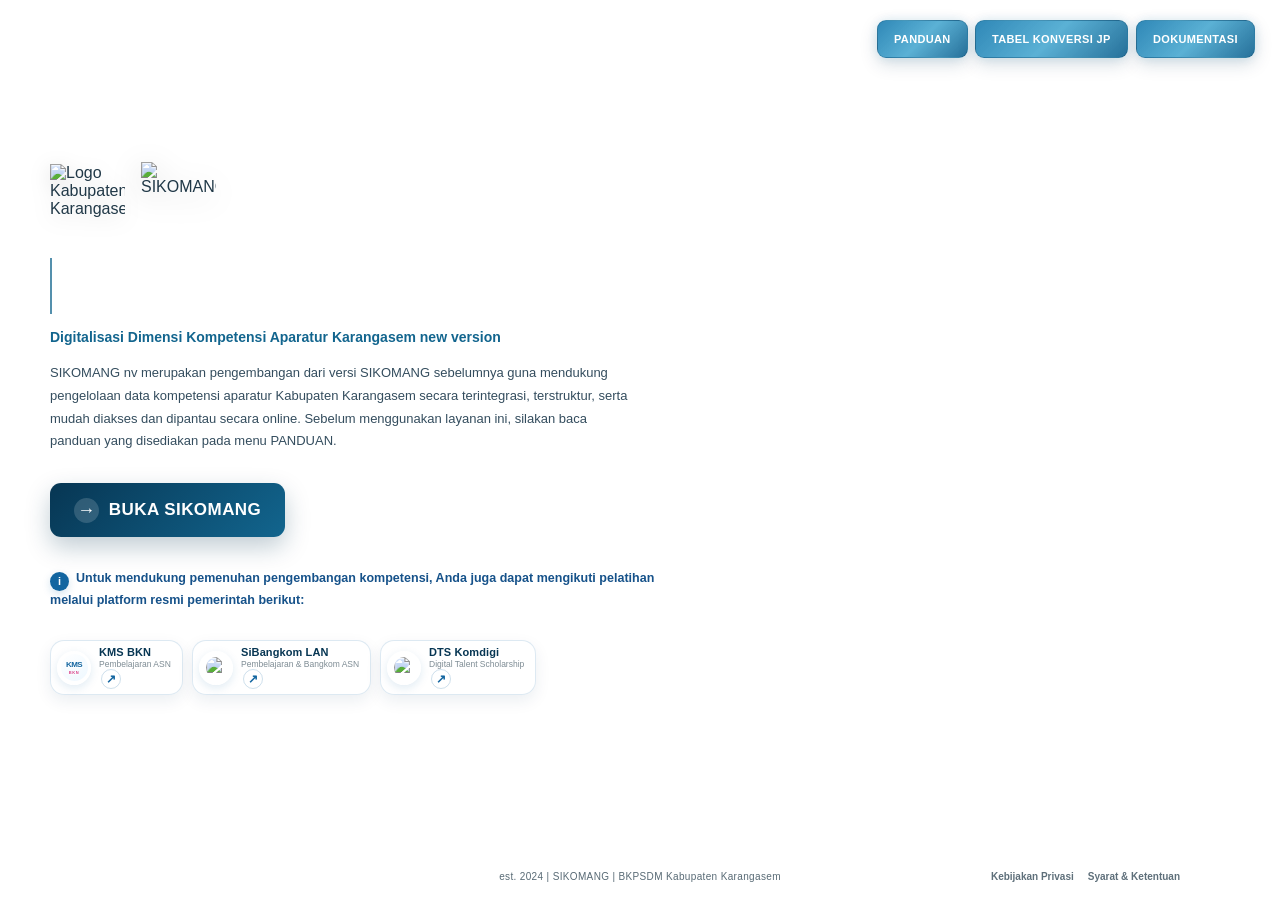
==== index.html @ b7037ccd "Add files via upload" ====
<!doctype html>
<html lang="id">
<head>
  <meta charset="utf-8">
  <meta name="viewport" content="width=device-width, initial-scale=1.0, viewport-fit=cover">
  <meta name="description" content="SIKOMANG — Dimensi Kompetensi Aparatur Karangasem. Sistem informasi pengelolaan data kompetensi aparatur.">
  <meta name="theme-color" content="#073653">
  <title>SIKOMANG nv</title>
  <link rel="icon" type="image/png" href="https://blogger.googleusercontent.com/img/b/R29vZ2xl/AVvXsEhTv3NF_RYDrVjf53ezFjJ-4LMrA7-zjyiUXCJ_-eomQvPcWwjPcozZjIeUtFaq4GAKJjiwIRip2Zx9M75CFWH_woqhorCWvPVDHFcKrvYK3Zy4B_KxeM5w0fXxfnubhvR7mXR-XQ4iGw35ykjAPFUPdKZBthhmKGzmTpYKE4m5cIBuZCiPL6_wJ5TTDw0/s1600/SIKOMANG_nv_logo-removebg-preview.png">
  <link rel="apple-touch-icon" href="https://blogger.googleusercontent.com/img/b/R29vZ2xl/AVvXsEhTv3NF_RYDrVjf53ezFjJ-4LMrA7-zjyiUXCJ_-eomQvPcWwjPcozZjIeUtFaq4GAKJjiwIRip2Zx9M75CFWH_woqhorCWvPVDHFcKrvYK3Zy4B_KxeM5w0fXxfnubhvR7mXR-XQ4iGw35ykjAPFUPdKZBthhmKGzmTpYKE4m5cIBuZCiPL6_wJ5TTDw0/s1600/SIKOMANG_nv_logo-removebg-preview.png">
  <link rel="stylesheet" href="./css/styles.css">
</head>
<body>
  <nav class="sikomang-top-navigation">
    <a class="sikomang-top-link" href="https://docs.google.com/document/d/1qxHeZSa4JE1cymDeZ_76wt2ddNHsXQZg9T_TUbJ90rs/edit?usp=drive_link" rel="noopener noreferrer" target="_blank">PANDUAN</a>
    <a class="sikomang-top-link" href="https://drive.google.com/file/d/16lvYVLK_wF_RiG1HBfPCOMJj9XRJL1Ff/view?usp=drive_link" rel="noopener noreferrer" target="_blank">TABEL KONVERSI JP</a>
    <a class="sikomang-top-link" href="https://LINK-DOKUMENTASI-ANDA" rel="noopener noreferrer" target="_blank">DOKUMENTASI</a>
  </nav>

  <div id="sikomang-home">
    <div class="sikomang-inner">
      <main class="sikomang-content">
        <div class="sikomang-logo-group">
          <img alt="Logo Kabupaten Karangasem" class="sikomang-logo-karangasem" src="https://blogger.googleusercontent.com/img/b/R29vZ2xl/AVvXsEgssysoO-b3N_sjAgpkityn6OOA7DGJrV0iVriN3-1NRI_qAPaDOYOQLd6R_81pIdKPv_aySEL9UHjN-1ceihPFwnJIa7dcCjVH3wijMaC7Nv94n60d31a6g2YxY4_qt68Mo0LGVWyhR8UKW6-D212RdewvMAFm1sQoogPq8eMAwKa8JlEawm-ktO28DyA/s1600/Lambang_Kabupaten_Karangasem.png">
          <img alt="SIKOMANG" class="sikomang-logo" src="https://blogger.googleusercontent.com/img/b/R29vZ2xl/AVvXsEjkq65o_XF2HtqNQklqdAKvTjPydMq-ZWHaVfdY4OzZf1yv0tZmZhSpdmbIMB8yJDCCu24y-PZqPLhBCRbshxZ0JDTyYNIM0AO7C9q8FE04QLsxo6fCofEsiNv14dK03ruEIncZ9sMXt8GR4m8tjtPG3aGFh1_wqmnxsxC1DxN1kdOwCGkfSg0_lIZKnArw/s1600/SIKOMANG_nv_logo-removebg-preview.png">
        </div>

        <h1 class="sikomang-title">SIKOMANG nv</h1>
        <div class="sikomang-subtitle">Digitalisasi Dimensi Kompetensi Aparatur Karangasem new version</div>
        <p class="sikomang-description">
          SIKOMANG nv merupakan pengembangan dari versi SIKOMANG sebelumnya guna
          mendukung pengelolaan data kompetensi aparatur Kabupaten Karangasem secara terintegrasi, terstruktur, serta mudah
          diakses dan dipantau secara online.
          Sebelum menggunakan layanan ini, silakan baca panduan yang disediakan pada menu PANDUAN.
        </p>

        <nav class="sikomang-navigation">
          <a aria-label="Masuk ke Aplikasi SIKOMANG" class="sikomang-primary" href="https://sikomangnv.vercel.app/" rel="noopener noreferrer" target="_self">
            <span aria-hidden="true" class="sikomang-arrow">&#8594;</span>
            <span>BUKA SIKOMANG</span>
          </a>
          <div class="sikomang-learning-info"><span>Untuk mendukung pemenuhan pengembangan kompetensi, Anda juga dapat mengikuti pelatihan melalui platform resmi pemerintah berikut:</span></div>
          <div aria-label="Platform pembelajaran eksternal" class="sikomang-external-row">
            <a aria-label="KMS MASN BKN" class="sikomang-external-link" href="https://apps-denpasar.bkn.go.id/elearning/" rel="noopener noreferrer" target="_blank">
              <span aria-hidden="true" class="sikomang-external-logo-wrap"><span class="sikomang-kms-mark"><strong>KMS</strong><span>BKN</span></span></span>
              <span class="sikomang-external-text"><span class="sikomang-external-name">KMS BKN</span><span class="sikomang-external-caption">Pembelajaran ASN</span><span aria-hidden="true" class="sikomang-external-open">&#8599;</span></span>
            </a>
            <a aria-label="SiBangkom LAN" class="sikomang-external-link" href="https://sibangkom.lan.go.id/" rel="noopener noreferrer" target="_blank">
              <span aria-hidden="true" class="sikomang-external-logo-wrap"><img alt="Logo SiBangkom LAN" class="sikomang-external-logo" src="https://www.google.com/s2/favicons?domain=sibangkom.lan.go.id&amp;sz=128"></span>
              <span class="sikomang-external-text"><span class="sikomang-external-name">SiBangkom LAN</span><span class="sikomang-external-caption">Pembelajaran &amp; Bangkom ASN</span><span aria-hidden="true" class="sikomang-external-open">&#8599;</span></span>
            </a>
            <a aria-label="Digitalent Komdigi" class="sikomang-external-link" href="https://digitalent.komdigi.go.id/#" rel="noopener noreferrer" target="_blank">
              <span aria-hidden="true" class="sikomang-external-logo-wrap"><img alt="Logo Digitalent" class="sikomang-external-logo" src="https://www.google.com/s2/favicons?domain=digitalent.komdigi.go.id&amp;sz=128"></span>
              <span class="sikomang-external-text"><span class="sikomang-external-name">DTS Komdigi</span><span class="sikomang-external-caption">Digital Talent Scholarship</span><span aria-hidden="true" class="sikomang-external-open">&#8599;</span></span>
            </a>
          </div>
        </nav>
      </main>
    </div>

    <div class="sikomang-secondary-row">
      <!-- TODO: ganti alamat berikut dengan URL halaman GitHub setelah konten asli Blogger dipindahkan. -->
      <a class="sikomang-secondary" href="https://GANTI-DENGAN-URL-BLOGGER-ANDA.blogspot.com/p/kebijakan-privasi.html" target="_self">Kebijakan Privasi</a>
      <a class="sikomang-secondary" href="https://GANTI-DENGAN-URL-BLOGGER-ANDA.blogspot.com/p/syarat-dan-ketentuan.html" target="_self">Syarat &amp; Ketentuan</a>
    </div>

    <footer class="sikomang-footer">est. 2024 | SIKOMANG | BKPSDM Kabupaten Karangasem</footer>
  </div>
</body>
</html>
---- css/styles.css ----
/* =========================================================
   SIKOMANG
   FINAL BLOGGER TEMPLATE
   HOMEPAGE + STATIC PAGE
   ========================================================= */


/* =========================================================
   VARIABLES
   ========================================================= */

:root {

  --navy: #073653;
  --blue: #12658e;
  --text: #203847;
  --muted: #60717e;
  --white: #ffffff;

}


/* =========================================================
   GLOBAL RESET
   ========================================================= */

* {
  box-sizing: border-box;
}

html,
body {

  width: 100%;

  min-height: 100%;

  margin: 0 !important;

  padding: 0 !important;

  overflow-x: hidden !important;

}

body {

  font-family:
    Inter,
    "Segoe UI",
    Roboto,
    Arial,
    sans-serif;

  color: var(--text);

  background: #ffffff;

  overflow-x: hidden !important;

}

a {
  text-decoration: none;
}

img {
  max-width: 100%;
  height: auto;
}


/* =========================================================
   HIDE BLOGGER DEFAULT ELEMENTS
   ========================================================= */

#header,
#sidebar,
#footer,
#profile-container,
#powered-by,
.navbar,
.Attribution,
.blog-pager,
.feed-links,
.post-footer,
.date-header,
.post-header,
.post-timestamp,
.post-icons,
.comments,
#comments,
.comment-form,
.comment-thread,
.comment-block,
.status-msg-wrap,
.status-msg-border,
.blog-feeds,
.blog-feeds-container,
.feed-links,
.post-share-buttons,
.share-buttons,
.item-control,
.quickedit,
.quickedit-button,
.blog-admin,
.blog-admin-buttons,
.archive-list,
.widget-content > .clear {
  display: none !important;
}


/* =========================================================
   REMOVE BLOGGER DEFAULT SPACING
   ========================================================= */

#Blog1,
#main,
.main,
.main-outer,
.content-outer,
.content-inner,
.blog-posts,
.blog-posts.hfeed {

  margin: 0 !important;

  padding: 0 !important;

  border: 0 !important;

  width: 100% !important;

}


/* =========================================================
   HOMEPAGE TOP NAVIGATION
   ========================================================= */

.sikomang-top-navigation {

  position: fixed;

  top: 20px;

  right: 25px;

  z-index: 100;

  display: flex;

  align-items: center;

  gap: 8px;

}

.sikomang-top-link {
  position: relative;
  overflow: hidden;
  isolation: isolate;

  display: inline-flex;
  align-items: center;
  justify-content: center;

  min-height: 38px;
  padding: 0 16px;

  border: 1px solid rgba(7,54,83,.22);
  border-radius: 9px;

  background:
    linear-gradient(
      135deg,
      rgba(30,126,177,.92),
      rgba(68,166,207,.88),
      rgba(20,101,146,.92)
    );

  color: #ffffff !important;
  font-size: 11px;
  font-weight: 700;
  letter-spacing: .35px;
  white-space: nowrap;

  box-shadow:
    0 6px 17px rgba(7,54,83,.17),
    0 0 12px rgba(44,151,198,.12);

  transition:
    background .25s ease,
    transform .25s ease,
    box-shadow .25s ease,
    filter .25s ease;

  animation: sikomangAiPulse 3.8s ease-in-out infinite;
  will-change: transform, box-shadow;
}

.sikomang-top-link:hover {

  background:
    rgba(255,255,255,.96);

  transform:
    translateY(-2px);

  box-shadow:
    0 8px 20px
    rgba(7,54,83,.13);

}


/* =========================================================
   HOMEPAGE
   ========================================================= */

#sikomang-home {

  position: relative;

  width: 100%;

  min-height: 100vh;

  min-height: 100svh;

  display: flex;

  align-items: center;

  justify-content: center;

  overflow: hidden;

  isolation: isolate;

  padding:
    45px
    30px
    88px;

}


/* =========================================================
   HOMEPAGE BACKGROUND
   ========================================================= */

#sikomang-home::before {

  content: '';

  position: absolute;

  inset: 0;

  z-index: -3;

  background-image:
    url('https://blogger.googleusercontent.com/img/b/R29vZ2xl/AVvXsEhLcTNtQKGooM-GZeOCZV6aYxMw1UPsEujV1jWICkZ5WsKg4z4r6TThKshwBI06eh5rbtKVfD6-RU9kz6GqU1yBbiKgIf2Dja5ARjpQh0diacx_PJIHMOKNsjF2GX14XIACuK6lQkVFhbc65BNjcQTYDssGGGKvvS9Fx-aCcH54HbqoyEvVx70IqmcbOYk/s1600/1%20%281%29.png');

  background-position:
    center center;

  background-size:
    cover;

  background-repeat:
    no-repeat;

  transform:
    scale(1.03);

}


/* =========================================================
   HOMEPAGE OVERLAY
   ========================================================= */

#sikomang-home::after {

  content: '';

  position: absolute;

  inset: 0;

  z-index: -2;

  background:
    linear-gradient(
      90deg,
      rgba(255,255,255,.96) 0%,
      rgba(255,255,255,.91) 38%,
      rgba(255,255,255,.70) 68%,
      rgba(255,255,255,.42) 100%
    );

}


/* =========================================================
   HOMEPAGE INNER
   ========================================================= */

.sikomang-inner {

  position: relative;

  z-index: 5;

  width: 100%;

  max-width: 1180px;

  margin: 0 auto;

}


/* =========================================================
   HOMEPAGE CONTENT
   ========================================================= */

.sikomang-content {

  width: 100%;

  max-width: 650px;

  text-align: left;

}


/* =========================================================
   LOGO GROUP
   ========================================================= */

.sikomang-logo-group {

  display: flex;

  align-items: center;

  gap: 16px;

  margin:
    0
    0
    21px;

}

.sikomang-logo-karangasem {

  display: block;

  width: 75px;

  height: 70px;

  object-fit: contain;

  filter:
    drop-shadow(
      0 5px 10px
      rgba(0,0,0,.13)
    );

}

.sikomang-logo {

  display: block;

  width: 75px;

  height: 75px;

  object-fit: contain;

  filter:
    drop-shadow(
      0 7px 15px
      rgba(0,0,0,.16)
    );

}


/* =========================================================
   SIKOMANG VISUAL ENHANCEMENTS
   Glow logo + AI buttons + interactive floating logo
   ========================================================= */

@keyframes sikomangLogoGlow {
  0%, 100% {
    filter:
      drop-shadow(0 4px 8px rgba(7,54,83,.12))
      drop-shadow(0 0 0 rgba(18,101,142,0));
    transform: translateY(0) scale(1);
  }
  50% {
    filter:
      drop-shadow(0 6px 13px rgba(7,54,83,.18))
      drop-shadow(0 0 13px rgba(18,101,142,.34));
    transform: translateY(-2px) scale(1.015);
  }
}

@keyframes sikomangAiSweep {
  0% {
    transform: translateX(-135%) skewX(-18deg);
    opacity: 0;
  }
  18% {
    opacity: .75;
  }
  48% {
    opacity: .95;
  }
  70%, 100% {
    transform: translateX(220%) skewX(-18deg);
    opacity: 0;
  }
}

@keyframes sikomangAiPulse {
  0%, 100% {
    box-shadow:
      0 5px 15px rgba(7,54,83,.08),
      0 0 0 rgba(18,101,142,0);
  }
  50% {
    box-shadow:
      0 8px 20px rgba(7,54,83,.13),
      0 0 16px rgba(18,101,142,.20);
  }
}

@keyframes sikomangOpenPulse {
  0%, 100% {
    box-shadow:
      0 10px 25px rgba(7,54,83,.25),
      0 0 0 rgba(18,101,142,0);
  }
  50% {
    box-shadow:
      0 13px 30px rgba(7,54,83,.30),
      0 0 22px rgba(18,101,142,.34);
  }
}

@keyframes sikomangArrowFloat {
  0%, 100% { transform: translate(0,0); }
  50% { transform: translate(2px,-2px); }
}

@keyframes sikomangFloating {
  0%, 100% {
    transform: translate3d(0,0,0) rotate(-2deg);
  }
  50% {
    transform: translate3d(0,-9px,0) rotate(2deg);
  }
}

.sikomang-logo-karangasem,
.sikomang-logo {
  position: relative;
  animation: sikomangLogoGlow 4.8s ease-in-out infinite;
  will-change: transform, filter;
}

.sikomang-logo {
  animation-delay: .7s;
}

/* AI-style treatment for PANDUAN / TABEL KONVERSI JP / DOKUMENTASI */
.sikomang-top-link {
  position: relative;
  overflow: hidden;
  isolation: isolate;
  animation: sikomangAiPulse 3.8s ease-in-out infinite;
  will-change: transform, box-shadow;
}

.sikomang-top-link::before {
  content: '';
  position: absolute;
  top: -35%;
  bottom: -35%;
  left: 0;
  width: 28%;

  background:
    linear-gradient(
      90deg,
      transparent,
      rgba(255,255,255,.32),
      rgba(255,255,255,.58),
      transparent
    );

  transform: translateX(-145%) skewX(-18deg);
  animation: sikomangAiSweep 4.8s ease-in-out infinite;

  pointer-events: none;
  z-index: 0;
}

.sikomang-top-link {
  isolation: isolate;
}

.sikomang-top-link > * {
  position: relative;
  z-index: 2;
}

.sikomang-top-link:nth-child(2)::before {
  animation-delay: 1.35s;
}

.sikomang-top-link:nth-child(3)::before {
  animation-delay: 2.7s;
}


/* Animated BUKA SIKOMANG */
.sikomang-primary {
  overflow: hidden;
  isolation: isolate;
  animation: sikomangOpenPulse 3.2s ease-in-out infinite;
  will-change: transform, box-shadow;
}

.sikomang-primary::before {
  content: '';
  position: absolute;
  inset: 0;
  width: 28%;
  background:
    linear-gradient(
      90deg,
      transparent,
      rgba(255,255,255,.48),
      transparent
    );
  transform: translateX(-180%) skewX(-18deg);
  animation: sikomangAiSweep 4.2s ease-in-out infinite;
  pointer-events: none;
}

.sikomang-primary:hover {
  animation: none;
}

/* =========================================================
   EXTERNAL LEARNING PLATFORMS — HOMEPAGE MOCKUP
   ========================================================= */
.sikomang-learning-info {
  margin: 26px 0 14px;
  max-width: 780px;
  color: #16528a;
  font-size: 13px;
  line-height: 1.55;
  font-weight: 600;
  letter-spacing: .05px;
}

.sikomang-learning-info::before {
  content: 'ⓘ';
  display: inline-flex;
  align-items: center;
  justify-content: center;
  width: 20px;
  height: 20px;
  margin-right: 9px;
  border-radius: 50%;
  color: #fff;
  background: #1265a0;
  font-size: 12px;
  font-weight: 800;
  vertical-align: -2px;
  box-shadow: 0 4px 10px rgba(18,101,160,.20);
}

/* =========================================================
   LEARNING INFO — CLEAN ALIGNMENT / NO GLYPH ARTIFACT
   ========================================================= */
.sikomang-learning-info {
  display: flex !important;
  align-items: flex-start !important;
  gap: 8px !important;
  width: 100% !important;
  max-width: 780px !important;
  margin: 20px 0 10px !important;
  padding: 0 !important;
  color: #16528a !important;
  font-size: 13px !important;
  line-height: 1.45 !important;
  font-weight: 600 !important;
  letter-spacing: 0 !important;
}

.sikomang-learning-info::before {
  content: 'i' !important;
  flex: 0 0 19px !important;
  width: 19px !important;
  height: 19px !important;
  margin: 1px 0 0 !important;
  padding: 0 !important;
  display: inline-flex !important;
  align-items: center !important;
  justify-content: center !important;
  border-radius: 50% !important;
  background: #1265a0 !important;
  color: #fff !important;
  font-family: Arial, sans-serif !important;
  font-size: 12px !important;
  font-style: normal !important;
  font-weight: 700 !important;
  line-height: 19px !important;
  vertical-align: middle !important;
  box-shadow: 0 3px 9px rgba(18,101,160,.18) !important;
  content-visibility: visible !important;
}

.sikomang-learning-info::after {
  content: none !important;
  display: none !important;
}

.sikomang-external-row {
  display: grid;
  grid-template-columns: repeat(3, minmax(0, 1fr));
  gap: 24px;
  width: 100%;
  max-width: 860px;
  margin-top: 6px;
  align-items: stretch;
}

@keyframes sikomangExternalFloat {
  0%, 100% { transform: translate3d(0,0,0); }
  50% { transform: translate3d(0,-7px,0); }
}

.sikomang-external-link {
  position: relative;
  min-height: 184px;
  padding: 38px 18px 17px;
  display: flex;
  flex-direction: column;
  align-items: center;
  justify-content: flex-end;
  text-align: center;
  border: 1px solid rgba(18,101,160,.16);
  border-radius: 22px;
  background: rgba(255,255,255,.84);
  color: var(--navy) !important;
  text-decoration: none !important;
  box-shadow:
    0 12px 30px rgba(7,54,83,.10),
    0 0 22px rgba(46,154,210,.08);
  backdrop-filter: blur(10px);
  -webkit-backdrop-filter: blur(10px);
  transition: transform .25s ease, box-shadow .25s ease, background .25s ease;
  animation: sikomangExternalFloat 4.8s ease-in-out infinite;
  will-change: transform;
}

.sikomang-external-link:nth-child(2) { animation-delay: 1.0s; }
.sikomang-external-link:nth-child(3) { animation-delay: 2.0s; }

.sikomang-external-link:hover {
  transform: translateY(-7px) !important;
  background: rgba(255,255,255,.96);
  box-shadow:
    0 18px 38px rgba(7,54,83,.16),
    0 0 28px rgba(46,154,210,.16);
}

.sikomang-external-logo-wrap {
  position: absolute;
  top: -38px;
  left: 50%;
  transform: translateX(-50%);
  width: 92px;
  height: 92px;
  display: flex;
  align-items: center;
  justify-content: center;
  border-radius: 50%;
  background: rgba(255,255,255,.96);
  border: 4px solid rgba(255,255,255,.95);
  box-shadow:
    0 8px 22px rgba(18,101,160,.18),
    0 0 22px rgba(71,177,232,.28);
  overflow: hidden;
}

.sikomang-external-logo {
  width: 74px;
  height: 74px;
  object-fit: contain;
  border-radius: 50%;
  padding: 7px;
  background: #fff;
}

.sikomang-kms-mark {
  width: 74px;
  height: 74px;
  display: flex;
  flex-direction: column;
  align-items: center;
  justify-content: center;
  border-radius: 50%;
  background: linear-gradient(145deg,#ffffff,#eef8ff);
  color: #1265a0;
  font-weight: 900;
  line-height: .9;
  letter-spacing: -.6px;
  text-shadow: 0 1px 0 #fff;
}

.sikomang-kms-mark strong {
  font-size: 23px;
}

.sikomang-kms-mark span {
  margin-top: 4px;
  font-size: 9px;
  letter-spacing: 1px;
  color: #d83f87;
}

.sikomang-external-text {
  display: flex;
  flex-direction: column;
  align-items: center;
  line-height: 1.15;
}

.sikomang-external-name {
  font-size: 16px;
  font-weight: 800;
  letter-spacing: .1px;
}

.sikomang-external-caption {
  margin-top: 6px;
  color: rgba(32,56,71,.62);
  font-size: 11px;
  font-weight: 500;
}

.sikomang-external-open {
  margin-top: 12px;
  width: 28px;
  height: 28px;
  display: inline-flex;
  align-items: center;
  justify-content: center;
  border-radius: 50%;
  border: 1px solid rgba(18,101,160,.25);
  color: #1265a0;
  font-size: 17px;
  font-weight: 700;
}

/* Privacy + Terms remain plain transparent links in lower-right. */
.sikomang-secondary-row {
  position: fixed;
  left: auto !important;
  right: 94px !important;
  bottom: 14px !important;
  z-index: 80;
  width: auto !important;
  display: flex;
  align-items: center;
  justify-content: flex-end !important;
  gap: 2px;
  padding: 2px 0 !important;
  background: transparent !important;
  border: 0 !important;
  box-shadow: none !important;
  backdrop-filter: none !important;
  -webkit-backdrop-filter: none !important;
  pointer-events: none;
}

.sikomang-secondary {
  display: inline-flex;
  align-items: center;
  justify-content: center;
  min-height: auto;
  padding: 2px 6px !important;
  border: 0 !important;
  border-radius: 0;
  background: transparent !important;
  box-shadow: none !important;
  color: rgba(32,56,71,.72) !important;
  font-size: 10px;
  font-weight: 500;
  white-space: nowrap;
  pointer-events: auto;
  transition: color .2s ease, transform .2s ease;
}

.sikomang-secondary:hover {
  background: transparent !important;
  color: var(--navy) !important;
  transform: translateY(-1px);
  box-shadow: none !important;
}

/* Interactive floating SIKOMANG logo — disabled */
.sikomang-floating-logo {
  display: none !important;
}

/* Legacy floating-logo rules retained below for baseline compatibility */
.sikomang-floating-logo {
  position: fixed;
  right: 24px;
  bottom: 76px;
  z-index: 90;
  width: 66px;
  height: 66px;
  display: flex;
  align-items: center;
  justify-content: center;
  padding: 7px;
  border-radius: 50%;
  background: radial-gradient(circle at 35% 30%,rgba(255,255,255,.96),rgba(255,255,255,.74) 55%,rgba(255,255,255,.48));
  border: 1px solid rgba(255,255,255,.72);
  box-shadow: 0 10px 25px rgba(7,54,83,.18),0 0 22px rgba(18,101,142,.16);
  backdrop-filter: blur(10px);
  -webkit-backdrop-filter: blur(10px);
  animation: sikomangFloating 4.8s ease-in-out infinite;
  cursor: pointer;
  transition: transform .25s ease, box-shadow .25s ease, width .25s ease, height .25s ease;
}

.sikomang-floating-logo img {
  width: 100%;
  height: 100%;
  object-fit: contain;
  filter: drop-shadow(0 4px 8px rgba(7,54,83,.16)) drop-shadow(0 0 9px rgba(18,101,142,.25));
}

.sikomang-floating-logo:hover {
  animation: none;
  transform: translateY(-5px) scale(1.08) rotate(3deg);
  box-shadow: 0 15px 32px rgba(7,54,83,.24),0 0 30px rgba(18,101,142,.30);
}

.sikomang-floating-logo:active { transform: scale(.96); }

.sikomang-floating-logo::after {
  content: 'SIKOMANG';
  position: absolute;
  right: 72px;
  bottom: 18px;
  padding: 5px 8px;
  border-radius: 7px;
  background: rgba(7,54,83,.90);
  color: #fff;
  font-size: 9px;
  font-weight: 700;
  letter-spacing: .35px;
  white-space: nowrap;
  opacity: 0;
  transform: translateX(5px);
  pointer-events: none;
  transition: opacity .2s ease, transform .2s ease;
}

.sikomang-floating-logo:hover::after { opacity: 1; transform: translateX(0); }

/* =========================================================
   ELEGANT TYPING EFFECT — SIKOMANG nv
   ========================================================= */
@keyframes sikomangTitleTypingLoop {
  0% { width: 0; }
  16.06% { width: 100%; }
  84.86% { width: 100%; }
  96.33% { width: 0; }
  100% { width: 0; }
}

@keyframes sikomangTitleCaretLoop {
  0%, 16.06% { border-color: rgba(18,101,142,.72); }
  16.06%, 84.86% { border-color: transparent; }
  84.86%, 96.33% { border-color: rgba(18,101,142,.72); }
  96.33%, 100% { border-color: transparent; }
}

.sikomang-title {
  display: inline-block;
  width: 0;
  max-width: 100%;
  overflow: hidden;
  white-space: nowrap;
  border-right: 2px solid rgba(18,101,142,.72);
  padding-right: 4px;
  animation:
    sikomangTitleTypingLoop 21.8s cubic-bezier(.65,0,.35,1) .35s infinite,
    sikomangTitleCaretLoop 21.8s linear .35s infinite;
}

/* =========================================================
   TITLE
   ========================================================= */

.sikomang-title {

  margin: 0;

  padding: 0;

  color: var(--navy);

  font-size:
    clamp(
      40px,
      7vw,
      60px
    );

  line-height: .94;

  font-weight: 800;

  letter-spacing: -3px;

}


/* =========================================================
   SUBTITLE
   ========================================================= */

.sikomang-subtitle {

  margin-top: 10px;

  max-width: 620px;

  color: var(--blue);

  font-size:
    clamp(
      10px,
      3vw,
      14px
    );

  line-height: 1.3;

  font-weight: 600;

}


/* =========================================================
   DESCRIPTION
   ========================================================= */

.sikomang-description {

  max-width: 590px;

  margin:
    16px
    0
    0;

  color: #344d5e;

  font-size:
    clamp(
      11px,
      1.5vw,
      13px
    );

  line-height: 1.75;

}


/* =========================================================
   NAVIGATION
   ========================================================= */

.sikomang-navigation {

  display: flex;

  flex-direction: column;

  align-items: flex-start;

  gap: 12px;

  margin-top: 30px;

}


/* =========================================================
   PRIMARY BUTTON
   ========================================================= */

.sikomang-primary {

  position: relative;

  z-index: 50;

  display: inline-flex;

  align-items: center;

  justify-content: center;

  gap: 10px;

  width: 235px;

  min-height: 54px;

  padding:
    0
    22px;

  border-radius: 11px;

  background:
    linear-gradient(
      135deg,
      #073653,
      #12658e
    );

  color: #ffffff !important;

  font-size: 17px;

  font-weight: 700;

  letter-spacing: .45px;

  cursor: pointer;

  box-shadow:
    0
    10px
    25px
    rgba(7,54,83,.25);

  transition:
    transform .2s ease,
    box-shadow .2s ease,
    filter .2s ease;

}

.sikomang-primary:hover {

  transform:
    translateY(-3px);

  box-shadow:
    0
    15px
    32px
    rgba(7,54,83,.32);

  filter:
    brightness(1.05);

}


/* =========================================================
   BUTTON ARROW
   ========================================================= */

.sikomang-arrow {

  display: inline-flex;

  align-items: center;

  justify-content: center;

  width: 25px;

  height: 25px;

  border-radius: 50%;

  background:
    rgba(255,255,255,.16);

  font-size: 18px;

  font-weight: 700;

  animation: sikomangArrowFloat 1.5s ease-in-out infinite;

  will-change: transform;

}


/* =========================================================
   SECONDARY BUTTONS
   ========================================================= */

.sikomang-secondary-row {

  display: flex;

  align-items: center;

  gap: 14px;

  flex-wrap: wrap;

}

.sikomang-secondary {

  display: inline-flex;

  align-items: center;

  justify-content: center;

  min-height: 44px;

  padding:
    0
    20px;

  border:
    1px solid
    rgba(7,54,83,.20);

  border-radius: 12px;

  background:
    rgba(255,255,255,.78);

  backdrop-filter:
    blur(8px);

  -webkit-backdrop-filter:
    blur(8px);

  color:
    var(--navy) !important;

  font-size: 12px;

  font-weight: 600;

  white-space: nowrap;

  box-shadow:
    0
    5px
    15px
    rgba(7,54,83,.07);

  transition:
    transform .2s ease,
    background .2s ease,
    box-shadow .2s ease;

}

.sikomang-secondary:hover {

  background:
    rgba(255,255,255,.96);

  transform:
    translateY(-2px);

  box-shadow:
    0
    8px
    20px
    rgba(7,54,83,.12);

}


/* =========================================================
   PRIVACY / TERMS — FULLY TRANSPARENT
   ========================================================= */
.sikomang-secondary-row,
.sikomang-secondary-row::before,
.sikomang-secondary-row::after,
.sikomang-secondary,
.sikomang-secondary::before,
.sikomang-secondary::after {
  background: transparent !important;
  background-color: transparent !important;
  border: 0 !important;
  box-shadow: none !important;
  backdrop-filter: none !important;
  -webkit-backdrop-filter: none !important;
}

/* =========================================================
   HOMEPAGE FOOTER
   ========================================================= */

.sikomang-footer {

  position: fixed;

  left: 0;

  right: 0;

  bottom: 0;

  z-index: 30;

  padding:
    14px
    20px
    18px;

  text-align: center;

  color:
    rgba(32,56,71,.75);

  font-size: 10px;

  letter-spacing: .35px;

  font-weight: 500;

  background:
    rgba(255,255,255,.78);

  backdrop-filter:
    blur(9px);

  -webkit-backdrop-filter:
    blur(9px);

}


/* =========================================================
   RESPONSIVE VISUAL ENHANCEMENTS
   ========================================================= */

@media (max-width: 760px) {
  .sikomang-top-navigation {
    top: 12px;
    left: 12px;
    right: 12px;
    justify-content: center;
    gap: 5px;
    flex-wrap: wrap;
  }

  .sikomang-top-link {
    min-height: 34px;
    padding: 0 10px;
    font-size: 9px;
  }

  .sikomang-floating-logo {
    right: 14px;
    bottom: 72px;
    width: 54px;
    height: 54px;
  }

  .sikomang-floating-logo::after {
    display: none;
  }

  .sikomang-title {
    max-width: calc(100vw - 34px);
    font-size: clamp(40px, 14vw, 58px);
    letter-spacing: -2.2px;
  }

  .sikomang-external-row {
    width: 100%;
    justify-content: flex-start;
    gap: 7px;
    margin-top: 3px;
  }

  .sikomang-external-link {
    min-height: 38px;
    padding: 4px 8px 4px 5px;
    border-radius: 10px;
    gap: 6px;
  }

  .sikomang-external-logo {
    width: 26px;
    height: 26px;
    flex-basis: 26px;
  }

  .sikomang-external-name {
    font-size: 9px;
  }

  .sikomang-external-caption {
    display: none;
  }

  .sikomang-secondary-row {
    bottom: 46px;
    gap: 2px;
    padding: 2px 5px;
  }

  .sikomang-secondary {
    font-size: 9px;
    padding: 2px 5px;
  }
}

@media (max-width: 760px) {
  .sikomang-learning-info {
    margin-top: 20px;
    margin-bottom: 12px;
    font-size: 11px;
    line-height: 1.5;
  }

  .sikomang-learning-info::before {
    width: 18px;
    height: 18px;
    margin-right: 6px;
    font-size: 10px;
  }

  .sikomang-external-row {
    grid-template-columns: 1fr;
    gap: 28px;
    max-width: 330px;
    margin: 30px auto 0;
  }

  .sikomang-external-link {
    min-height: 145px;
    padding: 34px 14px 13px;
    border-radius: 20px;
  }

  .sikomang-external-logo-wrap {
    width: 76px;
    height: 76px;
    top: -31px;
  }

  .sikomang-external-logo,
  .sikomang-kms-mark {
    width: 61px;
    height: 61px;
  }

  .sikomang-kms-mark strong { font-size: 19px; }
  .sikomang-kms-mark span { font-size: 8px; }
  .sikomang-external-name { font-size: 14px; }
  .sikomang-external-caption { font-size: 10px; margin-top: 5px; }
  .sikomang-external-open { margin-top: 8px; width: 25px; height: 25px; font-size: 15px; }

  .sikomang-secondary-row {
    right: 14px !important;
    bottom: 12px !important;
  }

  .sikomang-secondary {
    font-size: 8px !important;
    padding: 2px 4px !important;
  }
}

@media (prefers-reduced-motion: reduce) {
  .sikomang-logo-karangasem,
  .sikomang-logo,
  .sikomang-top-link,
  .sikomang-top-link::before,
  .sikomang-top-link::after,
  .sikomang-primary,
  .sikomang-primary::before,
  .sikomang-arrow {
    animation: none !important;
  }

  /* Tetap pertahankan floating logo di HP agar tombol akses SIKOMANG
     tetap hidup secara visual. */
  .sikomang-floating-logo {
    animation: sikomangFloating 4.8s ease-in-out infinite !important;
  }

  .sikomang-external-link {
    animation: sikomangExternalFloat 4.8s ease-in-out infinite !important;
  }
}

/* =========================================================
   FINAL V3.6 HOMEPAGE MOCKUP OVERRIDES
   ========================================================= */
.sikomang-learning-info {
  display: block !important;
  max-width: 780px !important;
  margin: 26px 0 14px !important;
  color: #16528a !important;
  font-size: 13px !important;
  line-height: 1.55 !important;
  font-weight: 600 !important;
}

.sikomang-external-row {
  display: grid !important;
  grid-template-columns: repeat(3,minmax(0,1fr)) !important;
  gap: 24px !important;
  width: 100% !important;
  max-width: 860px !important;
  margin: 6px 0 0 !important;
  align-items: stretch !important;
}

.sikomang-external-link {
  position: relative !important;
  display: flex !important;
  min-height: 184px !important;
  padding: 38px 18px 17px !important;
  flex-direction: column !important;
  align-items: center !important;
  justify-content: flex-end !important;
  text-align: center !important;
  border: 1px solid rgba(18,101,160,.16) !important;
  border-radius: 22px !important;
  background: rgba(255,255,255,.84) !important;
  box-shadow: 0 12px 30px rgba(7,54,83,.10),0 0 22px rgba(46,154,210,.08) !important;
  animation: sikomangExternalFloat 4.8s ease-in-out infinite !important;
  overflow: visible !important;
}

.sikomang-external-link:nth-child(2) { animation-delay: 1s !important; }
.sikomang-external-link:nth-child(3) { animation-delay: 2s !important; }

.sikomang-external-link:hover {
  transform: translateY(-7px) !important;
  background: rgba(255,255,255,.96) !important;
  box-shadow: 0 18px 38px rgba(7,54,83,.16),0 0 28px rgba(46,154,210,.16) !important;
}

.sikomang-external-logo-wrap {
  position: absolute !important;
  top: -38px !important;
  left: 50% !important;
  transform: translateX(-50%) !important;
  width: 92px !important;
  height: 92px !important;
  display: flex !important;
  align-items: center !important;
  justify-content: center !important;
  border-radius: 50% !important;
  background: rgba(255,255,255,.96) !important;
  border: 4px solid rgba(255,255,255,.95) !important;
  box-shadow: 0 8px 22px rgba(18,101,160,.18),0 0 22px rgba(71,177,232,.28) !important;
  overflow: hidden !important;
}

.sikomang-external-logo,
.sikomang-kms-mark {
  width: 74px !important;
  height: 74px !important;
}

.sikomang-external-logo {
  object-fit: contain !important;
  border-radius: 50% !important;
  padding: 7px !important;
  background: #fff !important;
}

.sikomang-kms-mark {
  display: flex !important;
  flex-direction: column !important;
  align-items: center !important;
  justify-content: center !important;
  border-radius: 50% !important;
  background: linear-gradient(145deg,#ffffff,#eef8ff) !important;
  color: #1265a0 !important;
  font-weight: 900 !important;
  line-height: .9 !important;
}

.sikomang-external-text {
  display: flex !important;
  flex-direction: column !important;
  align-items: center !important;
  line-height: 1.15 !important;
  text-align: center !important;
}

.sikomang-external-name {
  font-size: 16px !important;
  font-weight: 800 !important;
}

.sikomang-external-caption {
  display: block !important;
  margin-top: 6px !important;
  font-size: 11px !important;
}

.sikomang-external-open {
  display: inline-flex !important;
  align-items: center !important;
  justify-content: center !important;
  width: 28px !important;
  height: 28px !important;
  margin-top: 12px !important;
  border: 1px solid rgba(18,101,160,.25) !important;
  border-radius: 50% !important;
  color: #1265a0 !important;
  font-size: 17px !important;
}

.sikomang-secondary-row {
  position: fixed !important;
  left: auto !important;
  right: 94px !important;
  bottom: 14px !important;
  width: auto !important;
  z-index: 80 !important;
  display: flex !important;
  justify-content: flex-end !important;
  gap: 2px !important;
  padding: 2px 0 !important;
  background: transparent !important;
  border: 0 !important;
  box-shadow: none !important;
  backdrop-filter: none !important;
  -webkit-backdrop-filter: none !important;
}

.sikomang-secondary {
  min-height: auto !important;
  padding: 2px 6px !important;
  border: 0 !important;
  background: transparent !important;
  box-shadow: none !important;
  backdrop-filter: none !important;
  -webkit-backdrop-filter: none !important;
  color: rgba(32,56,71,.72) !important;
  font-size: 10px !important;
}

@media (max-width:760px) {
  .sikomang-learning-info {
    margin: 20px 0 12px !important;
    font-size: 11px !important;
  }

  .sikomang-external-row {
    grid-template-columns: 1fr !important;
    gap: 28px !important;
    max-width: 330px !important;
    margin: 30px auto 0 !important;
  }

  .sikomang-external-link {
    min-height: 145px !important;
    padding: 34px 14px 13px !important;
    border-radius: 20px !important;
  }

  .sikomang-external-logo-wrap {
    top: -31px !important;
    width: 76px !important;
    height: 76px !important;
  }

  .sikomang-external-logo,
  .sikomang-kms-mark {
    width: 61px !important;
    height: 61px !important;
  }

  .sikomang-external-name { font-size: 14px !important; }
  .sikomang-external-caption { font-size: 10px !important; }
  .sikomang-external-open { width: 25px !important; height: 25px !important; margin-top: 8px !important; font-size: 15px !important; }

  .sikomang-secondary-row {
    right: 10px !important;
    bottom: 46px !important;
    width: auto !important;
    max-width: calc(100% - 20px) !important;
    display: flex !important;
    justify-content: flex-end !important;
    align-items: center !important;
    gap: 1px !important;
    padding: 2px 0 !important;
    z-index: 81 !important;
  }

  .sikomang-secondary {
    font-size: 8px !important;
    line-height: 1.2 !important;
    padding: 2px 4px !important;
    white-space: nowrap !important;
  }
}

/* =========================================================
   FINAL V3.7 — EXTERNAL LINKS MINI-BUTTONS
   ========================================================= */
.sikomang-learning-info {
  display: block !important;
  width: 100% !important;
  max-width: 720px !important;
  margin: 20px 0 10px !important;
  color: #16528a !important;
  font-size: 12.5px !important;
  line-height: 1.5 !important;
  font-weight: 600 !important;
  letter-spacing: .02px !important;
}

.sikomang-learning-info::before {
  width: 19px !important;
  height: 19px !important;
  margin-right: 7px !important;
  font-size: 11px !important;
  vertical-align: -3px !important;
}

.sikomang-external-row {
  display: flex !important;
  flex-wrap: wrap !important;
  align-items: center !important;
  justify-content: flex-start !important;
  gap: 9px !important;
  width: 100% !important;
  max-width: 720px !important;
  margin: 8px 0 0 !important;
}

.sikomang-external-link {
  position: relative !important;
  display: inline-flex !important;
  flex: 0 0 auto !important;
  width: auto !important;
  min-height: 46px !important;
  padding: 5px 11px 5px 6px !important;
  flex-direction: row !important;
  align-items: center !important;
  justify-content: flex-start !important;
  gap: 8px !important;
  text-align: left !important;
  border: 1px solid rgba(18,101,160,.14) !important;
  border-radius: 14px !important;
  background: rgba(255,255,255,.72) !important;
  color: var(--navy) !important;
  text-decoration: none !important;
  box-shadow: 0 6px 16px rgba(7,54,83,.08) !important;
  backdrop-filter: blur(8px) !important;
  -webkit-backdrop-filter: blur(8px) !important;
  transition: transform .22s ease, box-shadow .22s ease, background .22s ease !important;
  animation: sikomangExternalFloat 5.2s ease-in-out infinite !important;
  will-change: transform !important;
}

.sikomang-external-link:nth-child(2) { animation-delay: .9s !important; }
.sikomang-external-link:nth-child(3) { animation-delay: 1.8s !important; }

.sikomang-external-link:hover {
  transform: translateY(-4px) !important;
  background: rgba(255,255,255,.92) !important;
  box-shadow: 0 10px 22px rgba(7,54,83,.13) !important;
}

.sikomang-external-logo-wrap {
  position: relative !important;
  top: auto !important;
  left: auto !important;
  transform: none !important;
  flex: 0 0 34px !important;
  width: 34px !important;
  height: 34px !important;
  display: flex !important;
  align-items: center !important;
  justify-content: center !important;
  border-radius: 50% !important;
  background: rgba(255,255,255,.94) !important;
  border: 2px solid rgba(255,255,255,.95) !important;
  box-shadow: 0 3px 10px rgba(18,101,160,.13) !important;
  overflow: hidden !important;
}

.sikomang-external-logo {
  width: 27px !important;
  height: 27px !important;
  padding: 3px !important;
  object-fit: contain !important;
  border-radius: 50% !important;
  background: #fff !important;
}

.sikomang-kms-mark {
  width: 27px !important;
  height: 27px !important;
  border-radius: 50% !important;
}

.sikomang-kms-mark strong { font-size: 8px !important; }
.sikomang-kms-mark span { margin-top: 2px !important; font-size: 4px !important; letter-spacing: .6px !important; }

.sikomang-external-text {
  display: flex !important;
  flex-direction: column !important;
  align-items: flex-start !important;
  justify-content: center !important;
  line-height: 1.1 !important;
  min-width: 0 !important;
}

.sikomang-external-name {
  font-size: 11px !important;
  font-weight: 800 !important;
  white-space: nowrap !important;
}

.sikomang-external-caption {
  display: block !important;
  margin-top: 2px !important;
  color: rgba(32,56,71,.58) !important;
  font-size: 8.5px !important;
  font-weight: 500 !important;
  white-space: nowrap !important;
}

.sikomang-external-open {
  flex: 0 0 20px !important;
  width: 20px !important;
  height: 20px !important;
  margin: 0 0 0 2px !important;
  border: 1px solid rgba(18,101,160,.20) !important;
  border-radius: 50% !important;
  color: #1265a0 !important;
  font-size: 12px !important;
}

@media (max-width:760px) {
  .sikomang-learning-info {
    max-width: 100% !important;
    margin: 18px 0 9px !important;
    font-size: 10.5px !important;
    line-height: 1.45 !important;
  }

  .sikomang-learning-info::before {
    width: 17px !important;
    height: 17px !important;
    margin-right: 5px !important;
    font-size: 9px !important;
  }

  .sikomang-external-row {
    flex-wrap: nowrap !important;
    gap: 5px !important;
    max-width: 100% !important;
    margin-top: 7px !important;
  }

  .sikomang-external-link {
    min-height: 38px !important;
    padding: 4px 7px 4px 4px !important;
    gap: 5px !important;
    border-radius: 11px !important;
  }

  .sikomang-external-logo-wrap {
    flex-basis: 27px !important;
    width: 27px !important;
    height: 27px !important;
    border-width: 1.5px !important;
  }

  .sikomang-external-logo {
    width: 21px !important;
    height: 21px !important;
    padding: 2px !important;
  }

  .sikomang-kms-mark { width: 21px !important; height: 21px !important; }
  .sikomang-kms-mark strong { font-size: 6px !important; }
  .sikomang-kms-mark span { font-size: 3px !important; }
  .sikomang-external-name { font-size: 8px !important; }
  .sikomang-external-caption { display: none !important; }
  .sikomang-external-open { display: none !important; }
}

@media (max-width:760px) {
  .sikomang-learning-info {
    display: flex !important;
    align-items: flex-start !important;
    gap: 6px !important;
    margin: 16px 0 8px !important;
    font-size: 10.5px !important;
    line-height: 1.42 !important;
  }

  .sikomang-learning-info::before {
    flex-basis: 16px !important;
    width: 16px !important;
    height: 16px !important;
    margin-top: 1px !important;
    font-size: 10px !important;
    line-height: 16px !important;
  }
}

/* =========================================================
   STATIC PAGE
   ========================================================= */

.sikomang-static-page {

  width: 100%;

  min-height: 100vh;

  min-height: 100svh;

  margin: 0;

  padding: 0;

  background: #ffffff;

  overflow-x: hidden;

}

.sikomang-static-container {

  width: 100%;

  max-width: 1000px;

  margin: 0 auto;

  padding:
    35px
    20px
    60px;

}

.sikomang-static-card {

  width: 100%;

  margin: 0;

  padding: 0;

  background: #ffffff;

  border: 0;

  border-radius: 0;

  box-shadow: none;

  overflow: visible;

}

.sikomang-static-content {

  width: 100%;

  margin: 0;

  padding: 0;

}
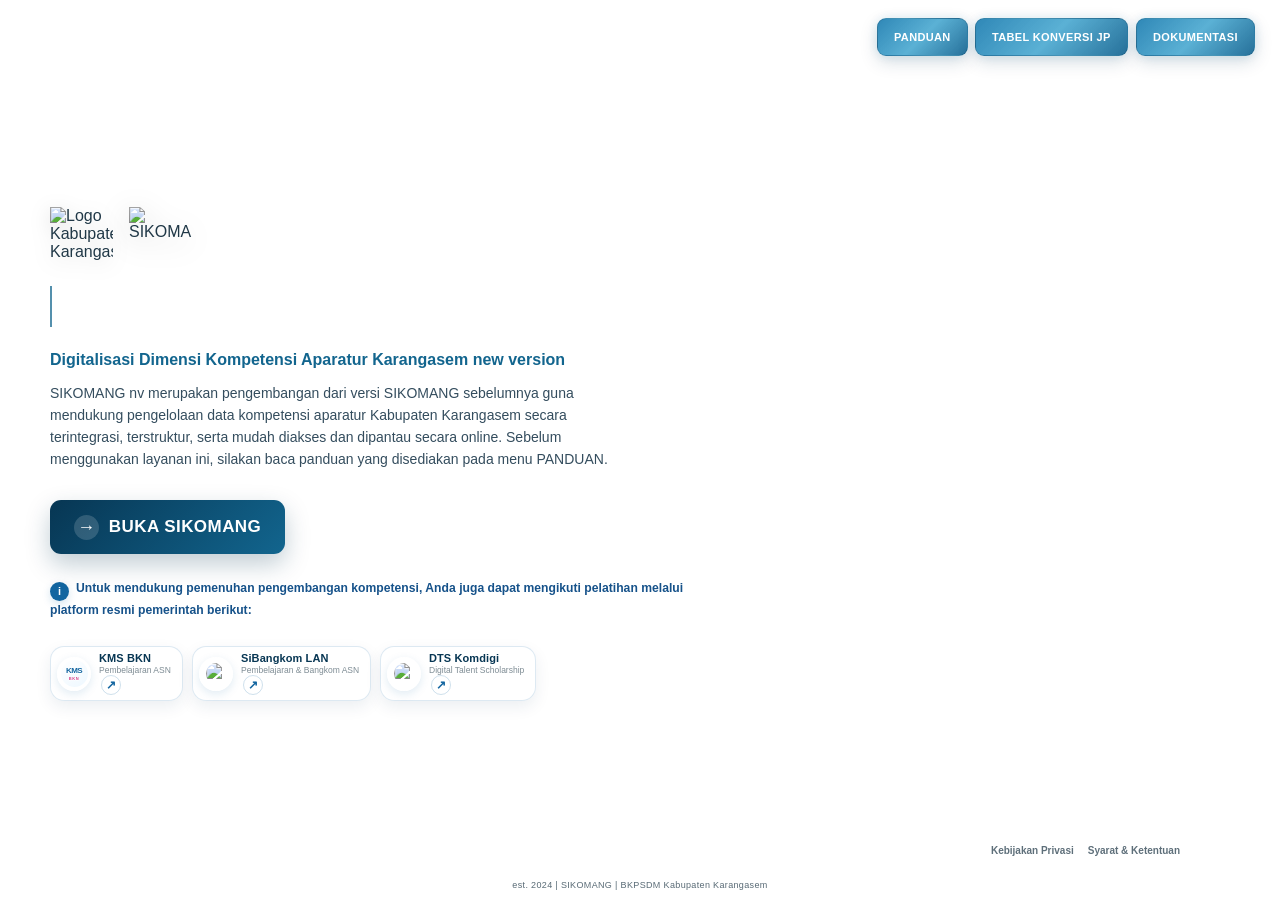
==== commit 3742a81e: "Add files via upload" ====
--- a/index.html
+++ b/index.html
@@ -60,8 +60,8 @@
 
     <div class="sikomang-secondary-row">
       <!-- TODO: ganti alamat berikut dengan URL halaman GitHub setelah konten asli Blogger dipindahkan. -->
-      <a class="sikomang-secondary" href="https://GANTI-DENGAN-URL-BLOGGER-ANDA.blogspot.com/p/kebijakan-privasi.html" target="_self">Kebijakan Privasi</a>
-      <a class="sikomang-secondary" href="https://GANTI-DENGAN-URL-BLOGGER-ANDA.blogspot.com/p/syarat-dan-ketentuan.html" target="_self">Syarat &amp; Ketentuan</a>
+      <a class="sikomang-secondary" href="./kebijakan-privasi.html" target="_self">Kebijakan Privasi</a>
+      <a class="sikomang-secondary" href="./syarat-dan-ketentuan.html" target="_self">Syarat &amp; Ketentuan</a>
     </div>
 
     <footer class="sikomang-footer">est. 2024 | SIKOMANG | BKPSDM Kabupaten Karangasem</footer>
--- a/css/styles.css
+++ b/css/styles.css
@@ -1912,3 +1912,111 @@
   padding: 0;
 
 }
+
+
+/* =========================================================
+   PATCH TERISOLASI: HOMESCREEN SATU LAYAR (NO VERTICAL SCROLL)
+   Berlaku hanya untuk halaman utama; dokumen legal tetap dapat
+   discroll karena kontennya panjang.
+   ========================================================= */
+html:has(#sikomang-home),
+body:has(#sikomang-home) {
+  width:100%;
+  height:100%;
+  min-height:100%;
+  overflow:hidden !important;
+}
+body:has(#sikomang-home) {
+  overscroll-behavior:none;
+}
+#sikomang-home {
+  height:100vh;
+  height:100svh;
+  min-height:0 !important;
+  max-height:100vh;
+  max-height:100svh;
+  padding:clamp(66px, 10vh, 100px) 24px clamp(58px, 9vh, 82px) !important;
+  overflow:hidden !important;
+}
+.sikomang-inner {
+  max-height:100%;
+  display:flex;
+  align-items:center;
+}
+.sikomang-content {
+  max-width:min(650px, 100%);
+  max-height:100%;
+}
+.sikomang-logo-group {
+  margin-bottom:clamp(8px, 1.8vh, 18px) !important;
+}
+.sikomang-logo-karangasem,
+.sikomang-logo {
+  width:clamp(48px, 7vh, 75px) !important;
+  height:clamp(48px, 7vh, 75px) !important;
+}
+.sikomang-title {
+  font-size:clamp(27px, 4.2vh, 42px) !important;
+  line-height:1.08 !important;
+  margin-top:0 !important;
+  margin-bottom:clamp(4px, .9vh, 10px) !important;
+}
+.sikomang-subtitle {
+  font-size:clamp(12px, 1.8vh, 16px) !important;
+  line-height:1.35 !important;
+}
+.sikomang-description {
+  font-size:clamp(11px, 1.65vh, 14px) !important;
+  line-height:1.55 !important;
+  margin-top:clamp(7px, 1.4vh, 14px) !important;
+  margin-bottom:clamp(8px, 1.6vh, 16px) !important;
+}
+.sikomang-learning-info {
+  margin-top:clamp(8px, 1.4vh, 16px) !important;
+  margin-bottom:clamp(5px, .9vh, 10px) !important;
+  font-size:clamp(9px, 1.35vh, 12.5px) !important;
+}
+.sikomang-external-row {
+  margin-top:clamp(4px, .8vh, 8px) !important;
+}
+.sikomang-external-link {
+  min-height:clamp(34px, 5.6vh, 46px) !important;
+}
+.sikomang-top-navigation {
+  top:clamp(8px, 2vh, 20px) !important;
+  right:clamp(10px, 2vw, 25px) !important;
+}
+.sikomang-footer {
+  padding:8px 12px 10px !important;
+  font-size:9px !important;
+}
+.sikomang-secondary-row {
+  bottom:clamp(27px, 4.5vh, 42px) !important;
+}
+@media (max-width:760px) {
+  #sikomang-home {
+    padding:clamp(66px, 10vh, 88px) 12px clamp(62px, 9vh, 78px) !important;
+  }
+  .sikomang-inner { align-items:center; }
+  .sikomang-content { max-width:100%; }
+  .sikomang-logo-group { gap:9px !important; margin-bottom:7px !important; }
+  .sikomang-logo-karangasem,
+  .sikomang-logo { width:clamp(38px, 6vh, 54px) !important; height:clamp(38px, 6vh, 54px) !important; }
+  .sikomang-title { font-size:clamp(23px, 3.7vh, 31px) !important; }
+  .sikomang-subtitle { font-size:clamp(10px, 1.6vh, 13px) !important; }
+  .sikomang-description { font-size:clamp(9px, 1.45vh, 11px) !important; line-height:1.42 !important; }
+  .sikomang-learning-info { font-size:clamp(8px, 1.25vh, 10.5px) !important; line-height:1.32 !important; }
+  .sikomang-external-row { gap:4px !important; }
+  .sikomang-external-link { min-height:clamp(30px, 4.8vh, 38px) !important; padding:3px 5px !important; }
+  .sikomang-external-logo-wrap { flex-basis:23px !important; width:23px !important; height:23px !important; }
+  .sikomang-external-logo, .sikomang-kms-mark { width:18px !important; height:18px !important; }
+  .sikomang-external-name { font-size:clamp(7px, 1.05vh, 8px) !important; }
+  .sikomang-secondary-row { right:8px !important; bottom:clamp(28px, 4.8vh, 42px) !important; }
+}
+@media (max-height:620px) {
+  #sikomang-home { padding-top:58px !important; padding-bottom:52px !important; }
+  .sikomang-description { margin-top:5px !important; margin-bottom:5px !important; }
+  .sikomang-learning-info { margin-top:5px !important; margin-bottom:4px !important; }
+  .sikomang-logo-group { margin-bottom:4px !important; }
+  .sikomang-footer { padding:5px 8px !important; }
+}
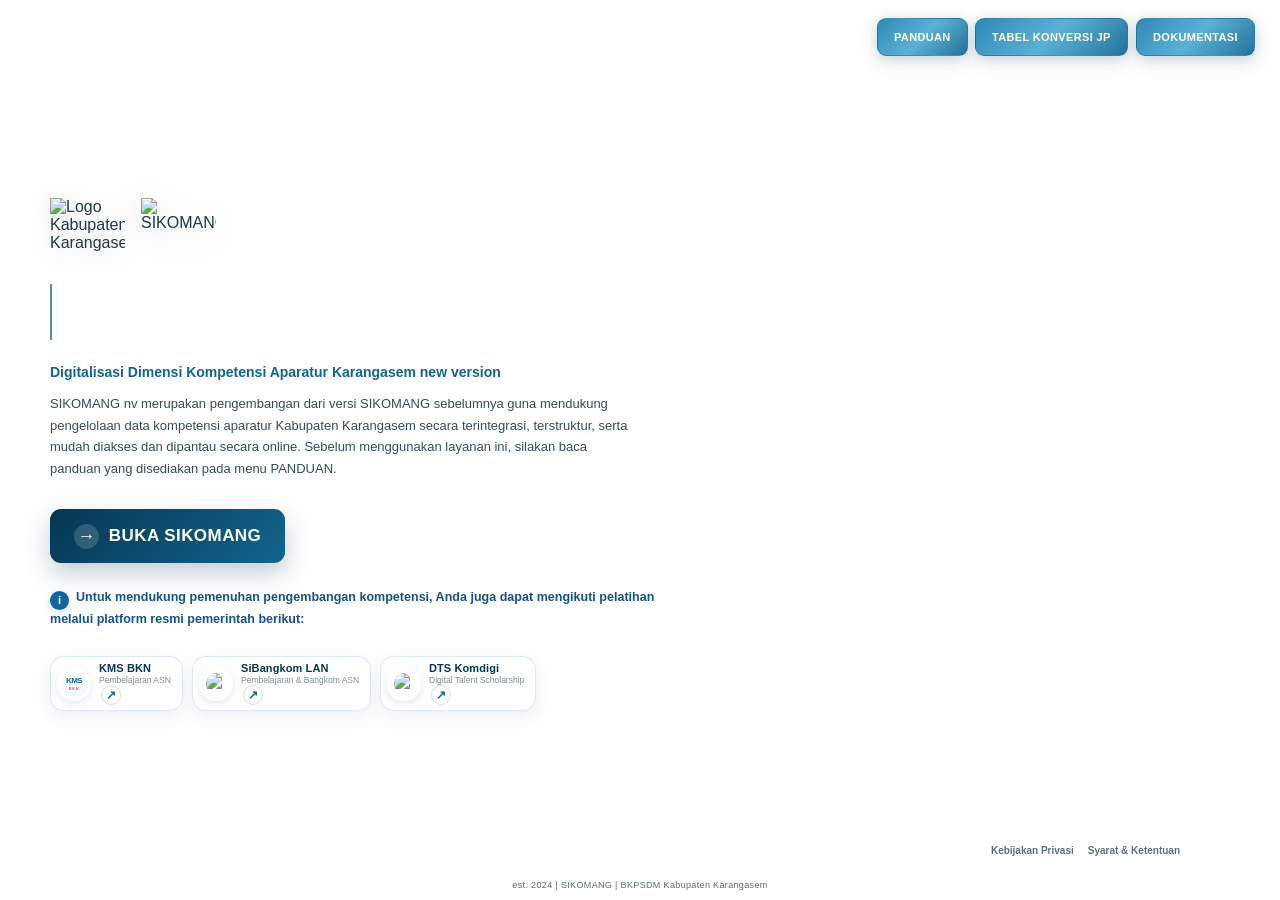
==== commit 4732f72b: "Add files via upload" ====
--- a/index.html
+++ b/index.html
@@ -8,7 +8,7 @@
   <title>SIKOMANG nv</title>
   <link rel="icon" type="image/png" href="https://blogger.googleusercontent.com/img/b/R29vZ2xl/AVvXsEhTv3NF_RYDrVjf53ezFjJ-4LMrA7-zjyiUXCJ_-eomQvPcWwjPcozZjIeUtFaq4GAKJjiwIRip2Zx9M75CFWH_woqhorCWvPVDHFcKrvYK3Zy4B_KxeM5w0fXxfnubhvR7mXR-XQ4iGw35ykjAPFUPdKZBthhmKGzmTpYKE4m5cIBuZCiPL6_wJ5TTDw0/s1600/SIKOMANG_nv_logo-removebg-preview.png">
   <link rel="apple-touch-icon" href="https://blogger.googleusercontent.com/img/b/R29vZ2xl/AVvXsEhTv3NF_RYDrVjf53ezFjJ-4LMrA7-zjyiUXCJ_-eomQvPcWwjPcozZjIeUtFaq4GAKJjiwIRip2Zx9M75CFWH_woqhorCWvPVDHFcKrvYK3Zy4B_KxeM5w0fXxfnubhvR7mXR-XQ4iGw35ykjAPFUPdKZBthhmKGzmTpYKE4m5cIBuZCiPL6_wJ5TTDw0/s1600/SIKOMANG_nv_logo-removebg-preview.png">
-  <link rel="stylesheet" href="./css/styles.css">
+  <link rel="stylesheet" href="./css/styles.css?v=typing-fix-1">
 </head>
 <body>
   <nav class="sikomang-top-navigation">
@@ -16,7 +16,6 @@
     <a class="sikomang-top-link" href="https://drive.google.com/file/d/16lvYVLK_wF_RiG1HBfPCOMJj9XRJL1Ff/view?usp=drive_link" rel="noopener noreferrer" target="_blank">TABEL KONVERSI JP</a>
     <a class="sikomang-top-link" href="https://LINK-DOKUMENTASI-ANDA" rel="noopener noreferrer" target="_blank">DOKUMENTASI</a>
   </nav>
-
   <div id="sikomang-home">
     <div class="sikomang-inner">
       <main class="sikomang-content">
@@ -24,8 +23,7 @@
           <img alt="Logo Kabupaten Karangasem" class="sikomang-logo-karangasem" src="https://blogger.googleusercontent.com/img/b/R29vZ2xl/AVvXsEgssysoO-b3N_sjAgpkityn6OOA7DGJrV0iVriN3-1NRI_qAPaDOYOQLd6R_81pIdKPv_aySEL9UHjN-1ceihPFwnJIa7dcCjVH3wijMaC7Nv94n60d31a6g2YxY4_qt68Mo0LGVWyhR8UKW6-D212RdewvMAFm1sQoogPq8eMAwKa8JlEawm-ktO28DyA/s1600/Lambang_Kabupaten_Karangasem.png">
           <img alt="SIKOMANG" class="sikomang-logo" src="https://blogger.googleusercontent.com/img/b/R29vZ2xl/AVvXsEjkq65o_XF2HtqNQklqdAKvTjPydMq-ZWHaVfdY4OzZf1yv0tZmZhSpdmbIMB8yJDCCu24y-PZqPLhBCRbshxZ0JDTyYNIM0AO7C9q8FE04QLsxo6fCofEsiNv14dK03ruEIncZ9sMXt8GR4m8tjtPG3aGFh1_wqmnxsxC1DxN1kdOwCGkfSg0_lIZKnArw/s1600/SIKOMANG_nv_logo-removebg-preview.png">
         </div>
-
-        <h1 class="sikomang-title">SIKOMANG nv</h1>
+        <h1 class="sikomang-title"><span class="sikomang-title-text">SIKOMANG nv</span></h1>
         <div class="sikomang-subtitle">Digitalisasi Dimensi Kompetensi Aparatur Karangasem new version</div>
         <p class="sikomang-description">
           SIKOMANG nv merupakan pengembangan dari versi SIKOMANG sebelumnya guna
@@ -33,7 +31,6 @@
           diakses dan dipantau secara online.
           Sebelum menggunakan layanan ini, silakan baca panduan yang disediakan pada menu PANDUAN.
         </p>
-
         <nav class="sikomang-navigation">
           <a aria-label="Masuk ke Aplikasi SIKOMANG" class="sikomang-primary" href="https://sikomangnv.vercel.app/" rel="noopener noreferrer" target="_self">
             <span aria-hidden="true" class="sikomang-arrow">&#8594;</span>
@@ -57,13 +54,10 @@
         </nav>
       </main>
     </div>
-
     <div class="sikomang-secondary-row">
-      <!-- TODO: ganti alamat berikut dengan URL halaman GitHub setelah konten asli Blogger dipindahkan. -->
       <a class="sikomang-secondary" href="./kebijakan-privasi.html" target="_self">Kebijakan Privasi</a>
       <a class="sikomang-secondary" href="./syarat-dan-ketentuan.html" target="_self">Syarat &amp; Ketentuan</a>
     </div>
-
     <footer class="sikomang-footer">est. 2024 | SIKOMANG | BKPSDM Kabupaten Karangasem</footer>
   </div>
 </body>
--- a/css/styles.css
+++ b/css/styles.css
@@ -2020,3 +2020,75 @@
   .sikomang-logo-group { margin-bottom:4px !important; }
   .sikomang-footer { padding:5px 8px !important; }
 }
+
+
+/* =========================================================
+   PATCH TERISOLASI V2: KEMBALIKAN UKURAN IDENTITAS VISUAL
+   Tetap mempertahankan pengaturan homescreen satu layar.
+   Ukuran logo/teks tidak lagi mengikuti tinggi viewport (vh).
+   ========================================================= */
+.sikomang-logo-karangasem {
+  width: 75px !important;
+  height: 70px !important;
+}
+.sikomang-logo {
+  width: 75px !important;
+  height: 70px !important;
+}
+.sikomang-title {
+  font-size: clamp(40px, 7vw, 60px) !important;
+  line-height: .94 !important;
+  letter-spacing: -3px !important;
+}
+.sikomang-subtitle {
+  font-size: clamp(10px, 3vw, 14px) !important;
+  line-height: 1.3 !important;
+}
+.sikomang-description {
+  font-size: clamp(11px, 1.5vw, 13px) !important;
+  line-height: 1.65 !important;
+}
+.sikomang-learning-info {
+  font-size: 12.5px !important;
+  line-height: 1.5 !important;
+}
+.sikomang-external-name {
+  font-size: 11px !important;
+}
+.sikomang-external-caption {
+  font-size: 8.5px !important;
+}
+.sikomang-external-link {
+  min-height: 46px !important;
+}
+
+@media (max-width:760px) {
+  .sikomang-logo-karangasem,
+  .sikomang-logo {
+    width: 54px !important;
+    height: 54px !important;
+  }
+  .sikomang-title {
+    font-size: clamp(40px, 14vw, 58px) !important;
+    line-height: .94 !important;
+    letter-spacing: -2.2px !important;
+  }
+  .sikomang-subtitle {
+    font-size: clamp(10px, 3vw, 14px) !important;
+    line-height: 1.3 !important;
+  }
+  .sikomang-description {
+    font-size: 11px !important;
+    line-height: 1.5 !important;
+  }
+  .sikomang-learning-info {
+    font-size: 10.5px !important;
+    line-height: 1.42 !important;
+  }
+  .sikomang-external-name {
+    font-size: 8px !important;
+  }
+  .sikomang-external-caption {
+    font-size: 8px !important;
+  }
+}
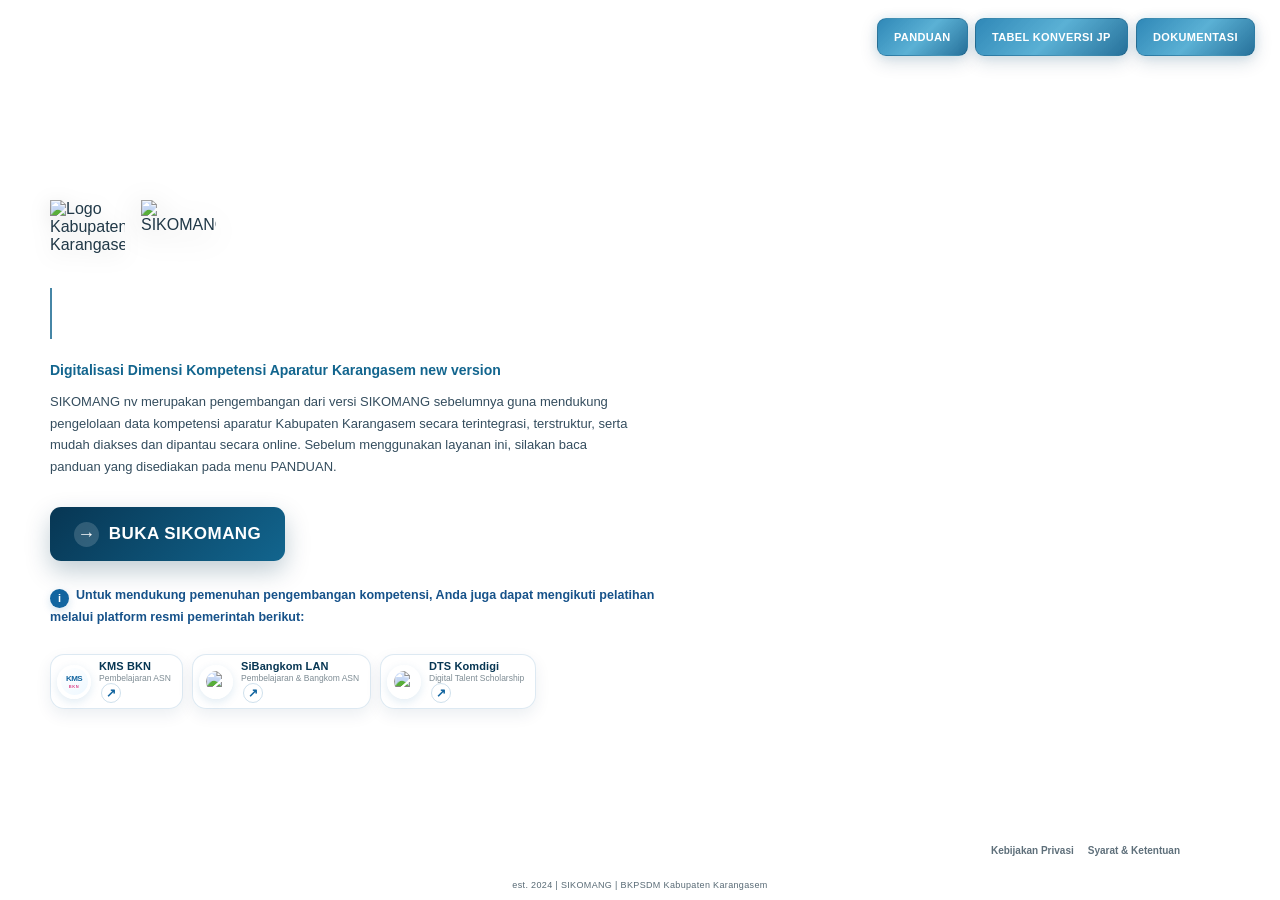
==== commit 6d2f645b: "Add files via upload" ====
--- a/index.html
+++ b/index.html
@@ -8,7 +8,7 @@
   <title>SIKOMANG nv</title>
   <link rel="icon" type="image/png" href="https://blogger.googleusercontent.com/img/b/R29vZ2xl/AVvXsEhTv3NF_RYDrVjf53ezFjJ-4LMrA7-zjyiUXCJ_-eomQvPcWwjPcozZjIeUtFaq4GAKJjiwIRip2Zx9M75CFWH_woqhorCWvPVDHFcKrvYK3Zy4B_KxeM5w0fXxfnubhvR7mXR-XQ4iGw35ykjAPFUPdKZBthhmKGzmTpYKE4m5cIBuZCiPL6_wJ5TTDw0/s1600/SIKOMANG_nv_logo-removebg-preview.png">
   <link rel="apple-touch-icon" href="https://blogger.googleusercontent.com/img/b/R29vZ2xl/AVvXsEhTv3NF_RYDrVjf53ezFjJ-4LMrA7-zjyiUXCJ_-eomQvPcWwjPcozZjIeUtFaq4GAKJjiwIRip2Zx9M75CFWH_woqhorCWvPVDHFcKrvYK3Zy4B_KxeM5w0fXxfnubhvR7mXR-XQ4iGw35ykjAPFUPdKZBthhmKGzmTpYKE4m5cIBuZCiPL6_wJ5TTDw0/s1600/SIKOMANG_nv_logo-removebg-preview.png">
-  <link rel="stylesheet" href="./css/styles.css?v=typing-fix-1">
+  <link rel="stylesheet" href="./css/styles.css?v=typing-fix-2">
 </head>
 <body>
   <nav class="sikomang-top-navigation">
--- a/css/styles.css
+++ b/css/styles.css
@@ -2092,3 +2092,71 @@
     font-size: 8px !important;
   }
 }
+/* SIKOMANG — isolated typing-caret correction
+   Append this block to the END of css/styles.css. */
+@keyframes sikomangTitleRevealExact {
+  0% { clip-path: inset(0 100% 0 0); }
+  16.06% { clip-path: inset(0 0 0 0); }
+  84.86% { clip-path: inset(0 0 0 0); }
+  96.33% { clip-path: inset(0 100% 0 0); }
+  100% { clip-path: inset(0 100% 0 0); }
+}
+
+@keyframes sikomangTitleCaretTravel {
+  0% { left: 0; }
+  16.06% { left: 100%; }
+  84.86% { left: 100%; }
+  96.33% { left: 0; }
+  100% { left: 0; }
+}
+
+@keyframes sikomangTitleCaretBlink {
+  0%, 15.8%, 84.8%, 96.2%, 100% { opacity: 1; }
+  16.1%, 84.7%, 96.4% { opacity: 0; }
+  25%, 35%, 45%, 55%, 65%, 75% { opacity: 0; }
+  30%, 40%, 50%, 60%, 70%, 80% { opacity: 1; }
+}
+
+.sikomang-title {
+  position: relative !important;
+  display: inline-block !important;
+  width: max-content !important;
+  max-width: 100% !important;
+  overflow: visible !important;
+  white-space: nowrap !important;
+  border: 0 !important;
+  padding-right: 0 !important;
+  animation: none !important;
+}
+
+.sikomang-title-text {
+  display: inline-block !important;
+  white-space: nowrap !important;
+  clip-path: inset(0 100% 0 0);
+  animation: sikomangTitleRevealExact 21.8s cubic-bezier(.65,0,.35,1) .35s infinite;
+}
+
+.sikomang-title::after {
+  content: '';
+  position: absolute;
+  top: 3%;
+  left: 0;
+  height: 91%;
+  width: 2px;
+  background: rgba(18,101,142,.78);
+  pointer-events: none;
+  animation:
+    sikomangTitleCaretTravel 21.8s cubic-bezier(.65,0,.35,1) .35s infinite,
+    sikomangTitleCaretBlink .85s step-end infinite;
+}
+
+@media (prefers-reduced-motion: reduce) {
+  .sikomang-title-text {
+    clip-path: none !important;
+    animation: none !important;
+  }
+  .sikomang-title::after {
+    display: none !important;
+    animation: none !important;
+  }
+}
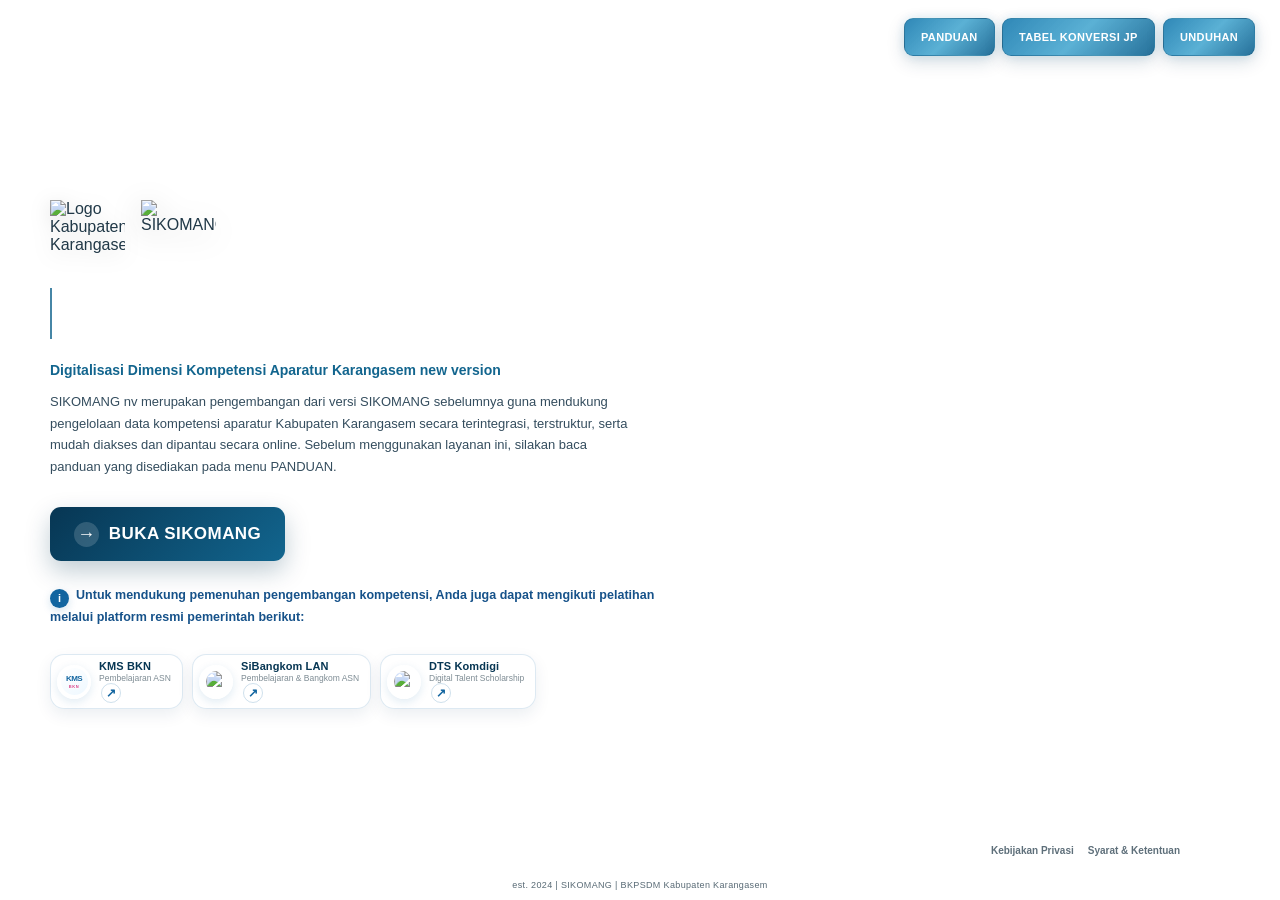
==== commit 99812cb9: "Update index.html" ====
--- a/index.html
+++ b/index.html
@@ -8,13 +8,13 @@
   <title>SIKOMANG nv</title>
   <link rel="icon" type="image/png" href="https://blogger.googleusercontent.com/img/b/R29vZ2xl/AVvXsEhTv3NF_RYDrVjf53ezFjJ-4LMrA7-zjyiUXCJ_-eomQvPcWwjPcozZjIeUtFaq4GAKJjiwIRip2Zx9M75CFWH_woqhorCWvPVDHFcKrvYK3Zy4B_KxeM5w0fXxfnubhvR7mXR-XQ4iGw35ykjAPFUPdKZBthhmKGzmTpYKE4m5cIBuZCiPL6_wJ5TTDw0/s1600/SIKOMANG_nv_logo-removebg-preview.png">
   <link rel="apple-touch-icon" href="https://blogger.googleusercontent.com/img/b/R29vZ2xl/AVvXsEhTv3NF_RYDrVjf53ezFjJ-4LMrA7-zjyiUXCJ_-eomQvPcWwjPcozZjIeUtFaq4GAKJjiwIRip2Zx9M75CFWH_woqhorCWvPVDHFcKrvYK3Zy4B_KxeM5w0fXxfnubhvR7mXR-XQ4iGw35ykjAPFUPdKZBthhmKGzmTpYKE4m5cIBuZCiPL6_wJ5TTDw0/s1600/SIKOMANG_nv_logo-removebg-preview.png">
-  <link rel="stylesheet" href="./css/styles.css?v=typing-fix-2">
+  <link rel="stylesheet" href="./css/styles.css?v=typing-fix-3-mobile">
 </head>
 <body>
   <nav class="sikomang-top-navigation">
     <a class="sikomang-top-link" href="https://docs.google.com/document/d/1qxHeZSa4JE1cymDeZ_76wt2ddNHsXQZg9T_TUbJ90rs/edit?usp=drive_link" rel="noopener noreferrer" target="_blank">PANDUAN</a>
     <a class="sikomang-top-link" href="https://drive.google.com/file/d/16lvYVLK_wF_RiG1HBfPCOMJj9XRJL1Ff/view?usp=drive_link" rel="noopener noreferrer" target="_blank">TABEL KONVERSI JP</a>
-    <a class="sikomang-top-link" href="https://LINK-DOKUMENTASI-ANDA" rel="noopener noreferrer" target="_blank">DOKUMENTASI</a>
+    <a class="sikomang-top-link" href="https://drive.google.com/drive/folders/13zkmC_-24ZDj68hqYwa3hb_t88yDwzWE?usp=drive_link" rel="noopener noreferrer" target="_blank">UNDUHAN</a>
   </nav>
   <div id="sikomang-home">
     <div class="sikomang-inner">
--- a/css/styles.css
+++ b/css/styles.css
@@ -2111,10 +2111,8 @@
 }
 
 @keyframes sikomangTitleCaretBlink {
-  0%, 15.8%, 84.8%, 96.2%, 100% { opacity: 1; }
-  16.1%, 84.7%, 96.4% { opacity: 0; }
-  25%, 35%, 45%, 55%, 65%, 75% { opacity: 0; }
-  30%, 40%, 50%, 60%, 70%, 80% { opacity: 1; }
+  0%, 49.9% { opacity: 1; }
+  50%, 100% { opacity: 0; }
 }
 
 .sikomang-title {
@@ -2147,7 +2145,7 @@
   pointer-events: none;
   animation:
     sikomangTitleCaretTravel 21.8s cubic-bezier(.65,0,.35,1) .35s infinite,
-    sikomangTitleCaretBlink .85s step-end infinite;
+    sikomangTitleCaretBlink 1.06s steps(1, end) infinite;
 }
 
 @media (prefers-reduced-motion: reduce) {
@@ -2160,3 +2158,32 @@
     animation: none !important;
   }
 }
+/* =========================================================
+   PATCH TERISOLASI: TOMBOL NAVIGASI HP TETAP BIRU SAAT DISENTUH
+   Mencegah :hover sticky pada layar sentuh mengubah tombol menjadi
+   putih dengan teks putih yang tidak terbaca.
+   ========================================================= */
+@media (hover: none) and (pointer: coarse) {
+  .sikomang-top-link,
+  .sikomang-top-link:hover,
+  .sikomang-top-link:active,
+  .sikomang-top-link:focus,
+  .sikomang-top-link:focus-visible {
+    background: linear-gradient(
+      135deg,
+      rgba(30,126,177,.96),
+      rgba(68,166,207,.94),
+      rgba(20,101,146,.96)
+    ) !important;
+    color: #ffffff !important;
+    -webkit-text-fill-color: #ffffff !important;
+    transform: none !important;
+    box-shadow:
+      0 6px 17px rgba(7,54,83,.17),
+      0 0 12px rgba(44,151,198,.12) !important;
+  }
+
+  .sikomang-top-link {
+    -webkit-tap-highlight-color: transparent;
+  }
+}
